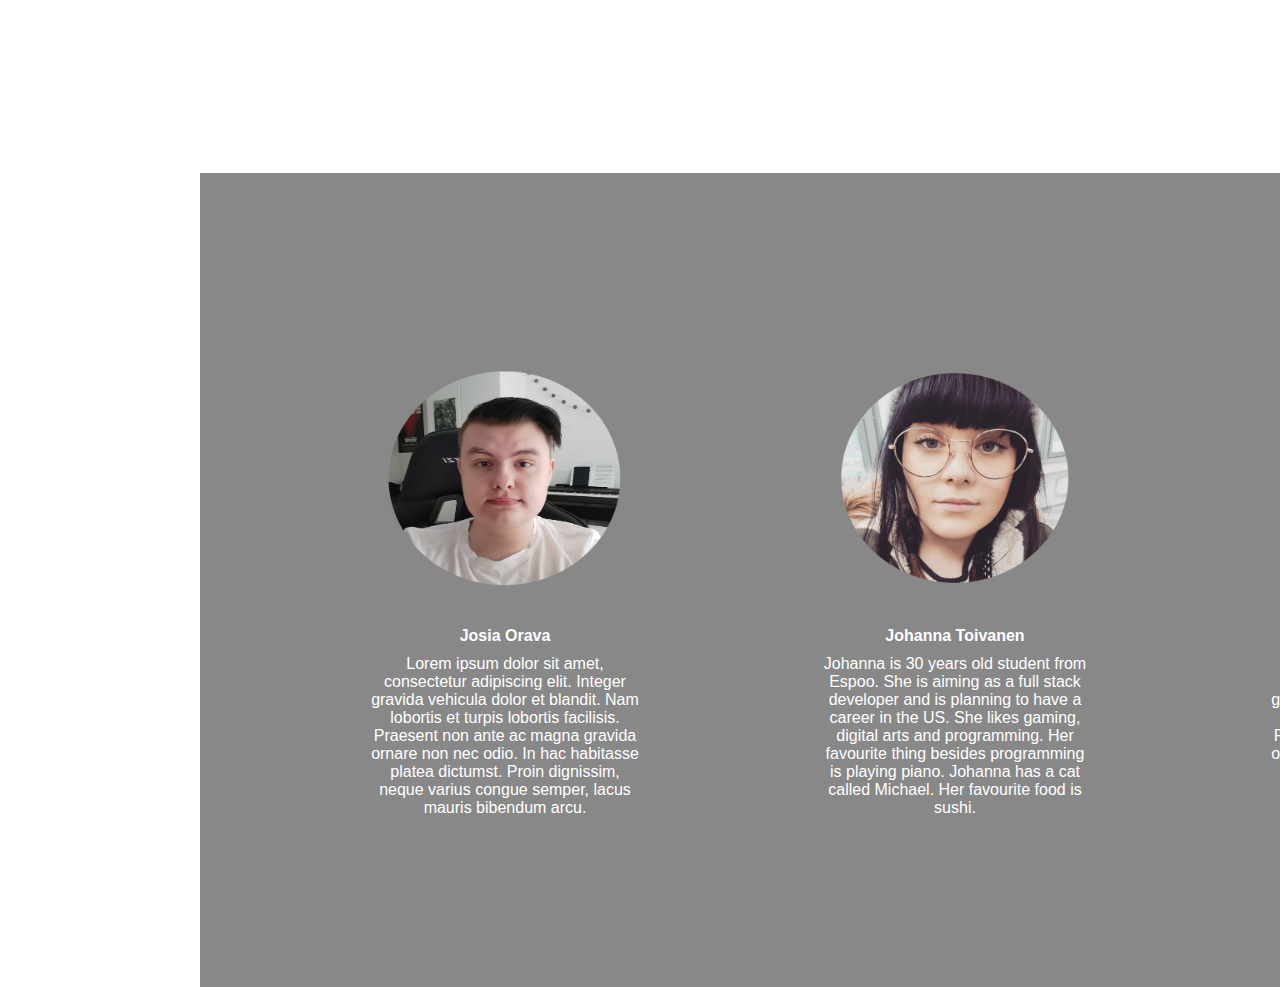
==== aboutus.html @ 990d8abf "About us page" ====
<!DOCTYPE html>
<html lang="en">
<head xmlns="http://www.w3.org/1999/xhtml">
    <title>World of Wilderness</title>
    <meta content="text/html; charset=utf-8" http-equiv="content-type">
    <meta content="width=device-width,initial-scale=1" name="viewport">
    <link href="css/main.css" rel="stylesheet">
</head>
<body>
<div class="aboutPage">
        <div class="aboutPageHeader">
            <img alt="head" src="img/style/header.png">
            <button onclick="location.href = 'index.html';" id="homeButton"><img alt="home-icon" src="img/icons/home.png"></button>
        </div>
        </div>
    <div class="aboutContent">
        <div class="aboutUsImgs">
            <div class="josiaText">
            <img id="josia" alt="josia" src="img/us/josia.png">
                <br>
                <b>Josia Orava</b>
                <p id="josiaInfo">Lorem ipsum dolor sit amet, consectetur adipiscing elit. Integer gravida vehicula dolor et blandit. Nam lobortis et turpis lobortis facilisis. Praesent non ante ac magna gravida ornare non nec odio. In hac habitasse platea dictumst. Proin dignissim, neque varius congue semper, lacus mauris bibendum arcu.</p>
            </div>
            <div class="johannaText">
            <img id="johanna" alt="johanna" src="img/us/johanna.png">
                <br>
                <b>Johanna Toivanen</b>
            <p id="johannaInfo">Johanna is 30 years old student from Espoo. She is aiming as a full stack developer and is planning to have a career in the US. She likes gaming, digital arts and programming. Her favourite thing besides programming is playing piano. Johanna has a cat called Michael. Her favourite food is sushi.</p>
            </div>
            <div class="nipaText">
            <img id="valtteri" alt="valtteri" src="img/us/valtteri.png">
                <br>
                <b>Valtteri Niininen</b>
            <p id="valtteriInfo">Lorem ipsum dolor sit amet, consectetur adipiscing elit. Integer gravida vehicula dolor et blandit. Nam lobortis et turpis lobortis facilisis. Praesent non ante ac magna gravida ornare non nec odio. In hac habitasse platea dictumst. Proin dignissim, neque varius congue semper, lacus mauris bibendum arcu.</p>
            </div>
        </div>
    </div>
</body>
</html>
---- css/main.css ----
/*ÄLÄ MUUTA TÄTÄ - VARMISTAA, ETTÄ SIVUSTO NÄYTTÄÄ SIEDETTÄVÄLTÄ KAIKILLA RESOLUUTIOILLA ELI SUOMEKSI HUONOILLA NÄYTÖILLÄ*/
* {
    margin: 0;
    padding: 0;
}

BODY {
    background-image: url("https://wallpapercave.com/wp/wp3845489.jpg");
    background-size: cover;
    color: white;
    font-family: 'Jura', sans-serif;
    font-size: 12pt;
    text-align: center;
}

#map {
    width: 100%;
    height: 520px;
    border-color: rgba(47, 47, 47, 0.6);
    border-style: solid;
}

#countrySelector {
    color: white;
}

.nav_menu {
    width: 100%;
    text-align: center;
    min-height: 172px;
}
/*RESPONSIVE IF-LAUSE ELI KUN SIVUSTOA KUTISTETAAN NÄMÄ EHDOT TÄYTTYVÄT*/
@media screen and (max-width: 800px) {
    .pageContent {
        display: flex;
        flex-direction: column;
        align-items: center;
        justify-content: center;
        width: 100%;
    }
    .pageHeader{
        width: 100%;
    }
    .main-menu{
        width: 100%;
    }
    .page {
        width: 100%;
        display: flex;
        min-width: 300px;
    }

    .satellitePageHeader {
        display: none;
    }
    .console-container {
        width: 600px;
        height: 515px;
        text-align: center;
        margin: auto 200px;
    }
    #console {
        min-width: 100%;
    }
}

@media screen and (min-width: 1600px) {
    .image-container {
        width: 250px;
        height: 520px;
        margin-top: 174px;
    }
}

@media screen and (max-width: 1600px) {
    .image-container {
        display: none;
    }
    .console-container {
        width: 600px;
        height: 515px;
        text-align: center;
        margin: auto 200px;
    }
}

@media screen and (min-width: 1200px) {
    .console-container {
        width: 100%;
        height: 515px;
        text-align: center;
        margin-top: 174px;
    }
}

@media screen and (max-width: 1200px) {
    .page {
        max-width: 100%;
        display: flex;
        flex-direction: column;
        min-width: 300px;
        align-items: center;
        justify-content: center;
    }
    .console-container {
        width: 245px;
        height: 515px;
        text-align: center;
        margin-top: 20px;
        margin-bottom: 50px;
    }
    .satellitePage {
        max-width: 100%;
        align-items: center;
        justify-content: center;
    }
    .satelliteContainer {
        max-width: 100%;
        height: calc(100% - 150px);
        min-height: 200px;
    }
}

/*NORMAALILLA RESOLUUTIOLLA TÄYTTYVÄT EHDOT TÄHÄN*/
@media screen and (min-width: 800px) {
    .pageContent {
        min-width: 800px;
    }
    .pageHeader{
        width: 800px;
    }
    .page {
        max-width: 1600px;
        display: flex;
        min-width: 300px;
    }
    #console {
        width: 100%;
    }
}

.pageHeader {
    clear: none;
    min-height: 100px;
    box-sizing: border-box;
    text-align: center;
    opacity: 0.98;
}
.pageHeader img{
    max-width: 550px;
    width: 100%;
}

.satellitePageHeader {
    margin: auto 600px;
}

#aboutUsPageHeader{
    margin: auto 680px;
}
/*TÄMÄ ON IFRAMEN LUOKKA ELI KAIKKI MUOTOILU TÄHÄN JOS TARVE*/
.pageContent {
    float: left;
    clear: none;
    min-height: 520px;;
    box-sizing: border-box;
    text-align: center;
    margin-right: 10px;
    margin-left: 10px;
}

.satelliteContainer {
    clear: none;
    height: 800px;
    width: 1700px;
    box-sizing: border-box;
    text-align: center;
    margin: auto 20px;
    opacity: 0.9;
}

#birdsButton{
    background-color: transparent;
    border: none;
}

#animalsButton{
    background-color: transparent;
    border: none;
}

#whalesButton{
    background-color: transparent;
    border: none;
}

#homeButton{
    background-color: transparent;
    border: none;
    padding-bottom: 80px;
}

.main-menu {
    opacity: 0.9;
    margin-bottom: 5px;
}
/*ÄLÄ KOSKE*/
.body_content{
    width:100%;
    display: flex;
    justify-content: center;
    min-width: 300px;
}

.nav_menu a {
    margin: auto 30px;
}

.nav_menu a:hover {
    opacity: 0.5;
}

a:link {
    color: rgba(132, 150, 155, 0);
}

a:visited {
    color: rgba(132, 150, 155, 0);
}

/*KOKO SIVUN SCROLLI*/
::-webkit-scrollbar {
    width: 12px; /* width of the entire scrollbar */
}

::-webkit-scrollbar-track {
    background: rgba(120, 142, 164, 0); /* color of the tracking area */
}

::-webkit-scrollbar-thumb {
    background-color: rgba(98, 98, 98, 0.52); /* color of the scroll thumb */
    border-radius: 10px; /* roundness of the scroll thumb */
    border: 1px solid rgba(255, 255, 255, 0.55); /* creates padding around scroll thumb */
}

.dialogMarker{
    display: flex;
    flex-direction: column;
    align-items: center;
    justify-content: center;
}

.leaflet-popup-content-wrapper {
    background-color: rgba(28, 28, 28, 0.75) !important;
    color: rgba(255, 255, 255, 0.65) !important;
    border: 1px solid rgba(255, 255, 255, 0.58);
    font-family: 'Jura', sans-serif;
}

.observedOn {
    font-size: 14px;
}

.markerTitle {
    font-size: 14px;
    font-weight: bold;
}

.loaderContainer {
    width: 100%;
    display: flex;
    align-items: center;
    justify-content: center;
}

.loader {
    border: 16px solid #f3f3f3; /* Light grey */
    border-top: 16px solid #3498db; /* Blue */
    border-radius: 50%;
    width: 14px;
    height: 14px;
    animation: spin 2s linear infinite;
    position: relative;
    z-index: 1000;
}

@keyframes spin {
    0% { transform: rotate(0deg); }
    100% { transform: rotate(360deg); }
}

#console {
    height: 100%;
    background-color: rgba(28, 28, 28, 0.75);
    color: rgba(255, 255, 255, 0.65);
    border: 1px solid rgba(255, 255, 255, 0.58);
    font-family: 'Jura', sans-serif;
    resize: none;
    white-space: pre-line;
    padding: 5px;
}
#images {
    background-color: rgba(28, 28, 28, 0.75);
    color: rgba(255, 255, 255, 0.65);
    border: 1px solid rgba(255, 255, 255, 0.58);
    font-family: 'Jura', sans-serif;
    resize: none;
    overflow: hidden;
    height: 100%;
}
#images img {
    object-fit: fill;
    height: 100%;
    opacity: 0.8;
}
#clear{
    background: rgba(26, 26, 26, 0.84);
    color: #ffffff;
    border-color: rgba(255, 255, 255, 0.47);
    font-family: 'Jura', sans-serif;
}
#birdsMenu{
    background: rgba(26, 26, 26, 0.84);
    color: #ffffff;
    border-color: rgba(255, 255, 255, 0.47);
    font-family: 'Jura', sans-serif;
}
#mainMenu {
    cursor: pointer;
}
/*Hidden and visible classes*/
.hidden{
    display: none;
}
.visible{
    display: block;
}

#satelliteLink {
    color: white;
}

#satellite {
    padding-bottom: 10px;
}

.ui-dialog { z-index: 1001 !important ;}

.ui-widget.ui-widget-content{
    background: rgba(26, 26, 26, 0.84);
    color: #ffffff;
    border-color: rgba(255, 255, 255, 0.47);
    font-family: 'Jura', sans-serif;
}

.ui-dialog .ui-dialog-title {
    background: rgba(26, 26, 26, 0);
    color: #ffffff;
    font-family: 'Jura', sans-serif;
    border: none;
}

.ui-dialog .ui-dialog-titlebar {
    background: rgba(26, 26, 26, 0);
    color: #ffffff;
    font-family: 'Jura', sans-serif;
    border: none;
}

.ui-button-icon-only .ui-icon {
    color: #ffffff;
    font-family: 'Tahoma', sans-serif;
}

#previewImage {
    height: 100%;
    width: 100%;
    object-fit: contain;
}

.aboutPage {
    margin: auto 310px;
    display: flex;
    flex-direction: column;
}
.aboutPageHeader {
    display: flex;
    flex-direction: column;
    clear: none;
    box-sizing: border-box;
    align-items: center;
    opacity: 0.98;
}

.aboutPageHeader img {
    max-width: 550px;
    width: 100%;
    align-items: center;
}

.aboutPageHeader button {
    max-width: 50px;
    max-height: 50px;
    margin: auto 300px;
}
.aboutPage {
    margin-left: 300px;
}

.aboutContent {
    align-items: center;
    background-color: rgba(21, 21, 21, 0.51);
    float: left;
    clear: none;
    min-height: 800px;
    box-sizing: border-box;
    text-align: center;
    padding: 80px;
    margin: auto 200px;
}

.aboutUsImgs {
    display: flex;
    flex-direction: row;
    align-items: center;
    width: 100%;
}

#josia {
    width: 250px;
    height: 250px;
    padding: 20px;
}
.josiaText {
    justify-content: center;
    padding: 80px;
}

#johanna {
    width: 250px;
    height: 250px;
    padding: 20px;
}
.johannaText {
    justify-content: center;
    padding: 80px;
}

#valtteri {
    width: 250px;
    height: 250px;
    padding: 20px;
}
.nipaText {
    justify-content: center;
    padding: 80px;
}

#josiaInfo {
    margin: 10px;
}

#johannaInfo {
    margin: 10px;
}

#valtteriInfo {
    margin: 10px;
}
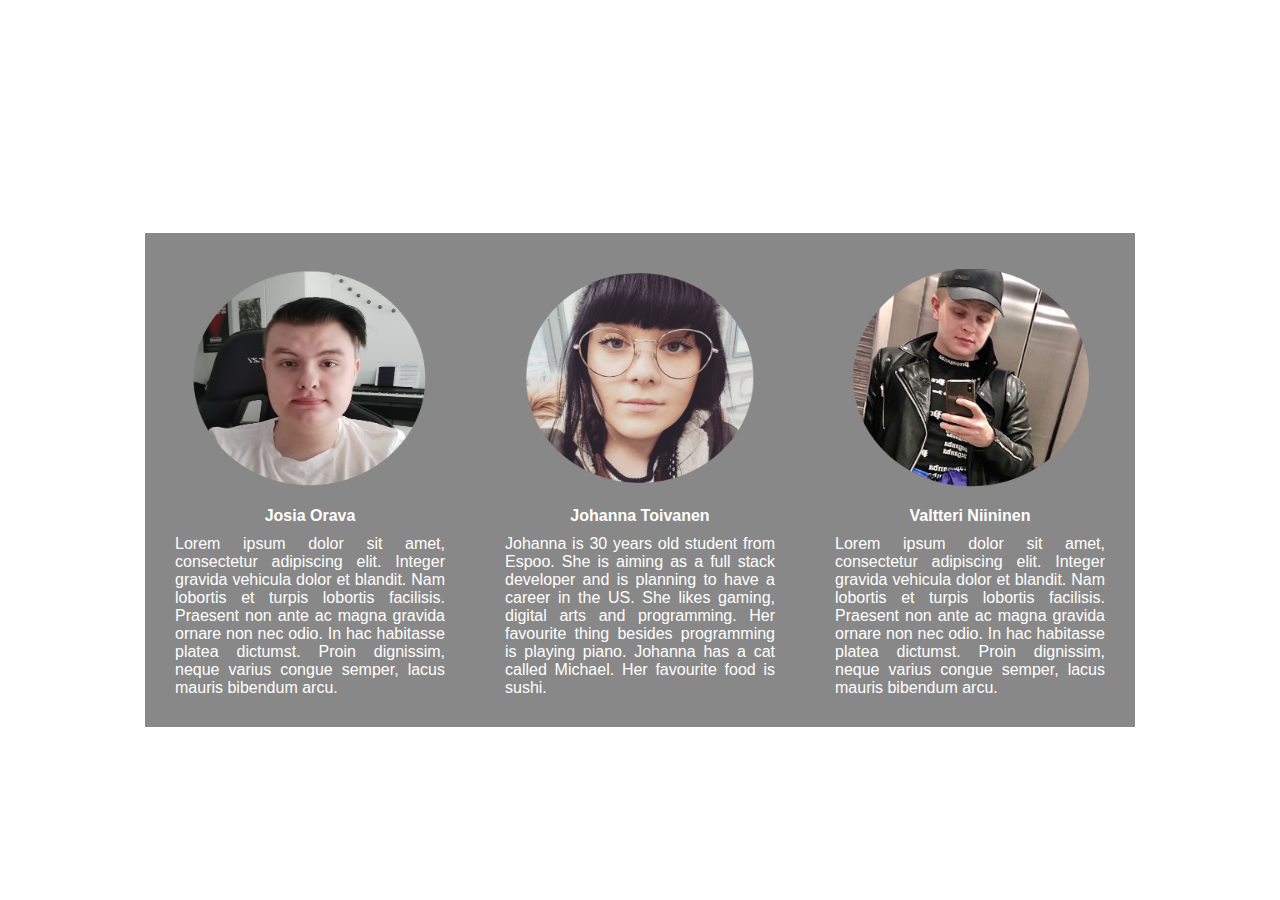
==== commit 4d62124d: "Added: -About.css file -Responsive layout" ====
--- a/aboutus.html
+++ b/aboutus.html
@@ -4,7 +4,7 @@
     <title>World of Wilderness</title>
     <meta content="text/html; charset=utf-8" http-equiv="content-type">
     <meta content="width=device-width,initial-scale=1" name="viewport">
-    <link href="css/main.css" rel="stylesheet">
+    <link href="css/about.css" rel="stylesheet">
 </head>
 <body>
 <div class="aboutPage">
@@ -12,22 +12,21 @@
             <img alt="head" src="img/style/header.png">
             <button onclick="location.href = 'index.html';" id="homeButton"><img alt="home-icon" src="img/icons/home.png"></button>
         </div>
-        </div>
     <div class="aboutContent">
         <div class="aboutUsImgs">
-            <div class="josiaText">
+            <div class="josiaText article">
             <img id="josia" alt="josia" src="img/us/josia.png">
                 <br>
                 <b>Josia Orava</b>
                 <p id="josiaInfo">Lorem ipsum dolor sit amet, consectetur adipiscing elit. Integer gravida vehicula dolor et blandit. Nam lobortis et turpis lobortis facilisis. Praesent non ante ac magna gravida ornare non nec odio. In hac habitasse platea dictumst. Proin dignissim, neque varius congue semper, lacus mauris bibendum arcu.</p>
             </div>
-            <div class="johannaText">
+            <div class="johannaText article">
             <img id="johanna" alt="johanna" src="img/us/johanna.png">
                 <br>
                 <b>Johanna Toivanen</b>
             <p id="johannaInfo">Johanna is 30 years old student from Espoo. She is aiming as a full stack developer and is planning to have a career in the US. She likes gaming, digital arts and programming. Her favourite thing besides programming is playing piano. Johanna has a cat called Michael. Her favourite food is sushi.</p>
             </div>
-            <div class="nipaText">
+            <div class="nipaTex article">
             <img id="valtteri" alt="valtteri" src="img/us/valtteri.png">
                 <br>
                 <b>Valtteri Niininen</b>
@@ -35,5 +34,6 @@
             </div>
         </div>
     </div>
+</div>
 </body>
 </html>--- a/css/about.css
+++ b/css/about.css
@@ -0,0 +1,79 @@
+* {
+    margin: 0;
+    padding: 0;
+}
+
+BODY {
+    background-image: url("https://wallpapercave.com/wp/wp3845489.jpg");
+    background-size: cover;
+    color: white;
+    font-family: 'Jura', sans-serif;
+    font-size: 12pt;
+    text-align: center;
+}
+
+#homeButton{
+    background-color: transparent;
+    border: none;
+    padding-bottom: 80px;
+}
+
+#aboutUsPageHeader{
+    margin: auto 680px;
+}
+
+.aboutPage {
+    display: flex;
+    flex-direction: column;
+    align-items: center;
+    justify-content: center;
+    width: 100%;
+    min-width: 370px;
+}
+
+.aboutPageHeader {
+    display: flex;
+    flex-direction: column;
+    clear: none;
+    box-sizing: border-box;
+    align-items: center;
+    opacity: 0.98;
+    max-width: 550px;
+    margin: 20px;
+}
+
+.aboutPageHeader img {
+    object-fit: contain;
+    width: 100%;
+}
+
+.aboutPageHeader button {
+    max-width: 50px;
+    max-height: 50px;
+}
+
+.aboutUsImgs {
+    display: flex;
+    flex-wrap: wrap;
+    align-items: center;
+    justify-content: center;
+    margin: 20px;
+}
+
+.article img {
+    width: 250px;
+    height: 250px;
+}
+
+.article {
+    width: 290px;
+    padding: 20px;
+    min-width: 290px;
+    background-color: rgba(21, 21, 21, 0.51);
+}
+
+.article p {
+    margin: 10px;
+    text-align: justify;
+    text-justify: inter-word;
+}
